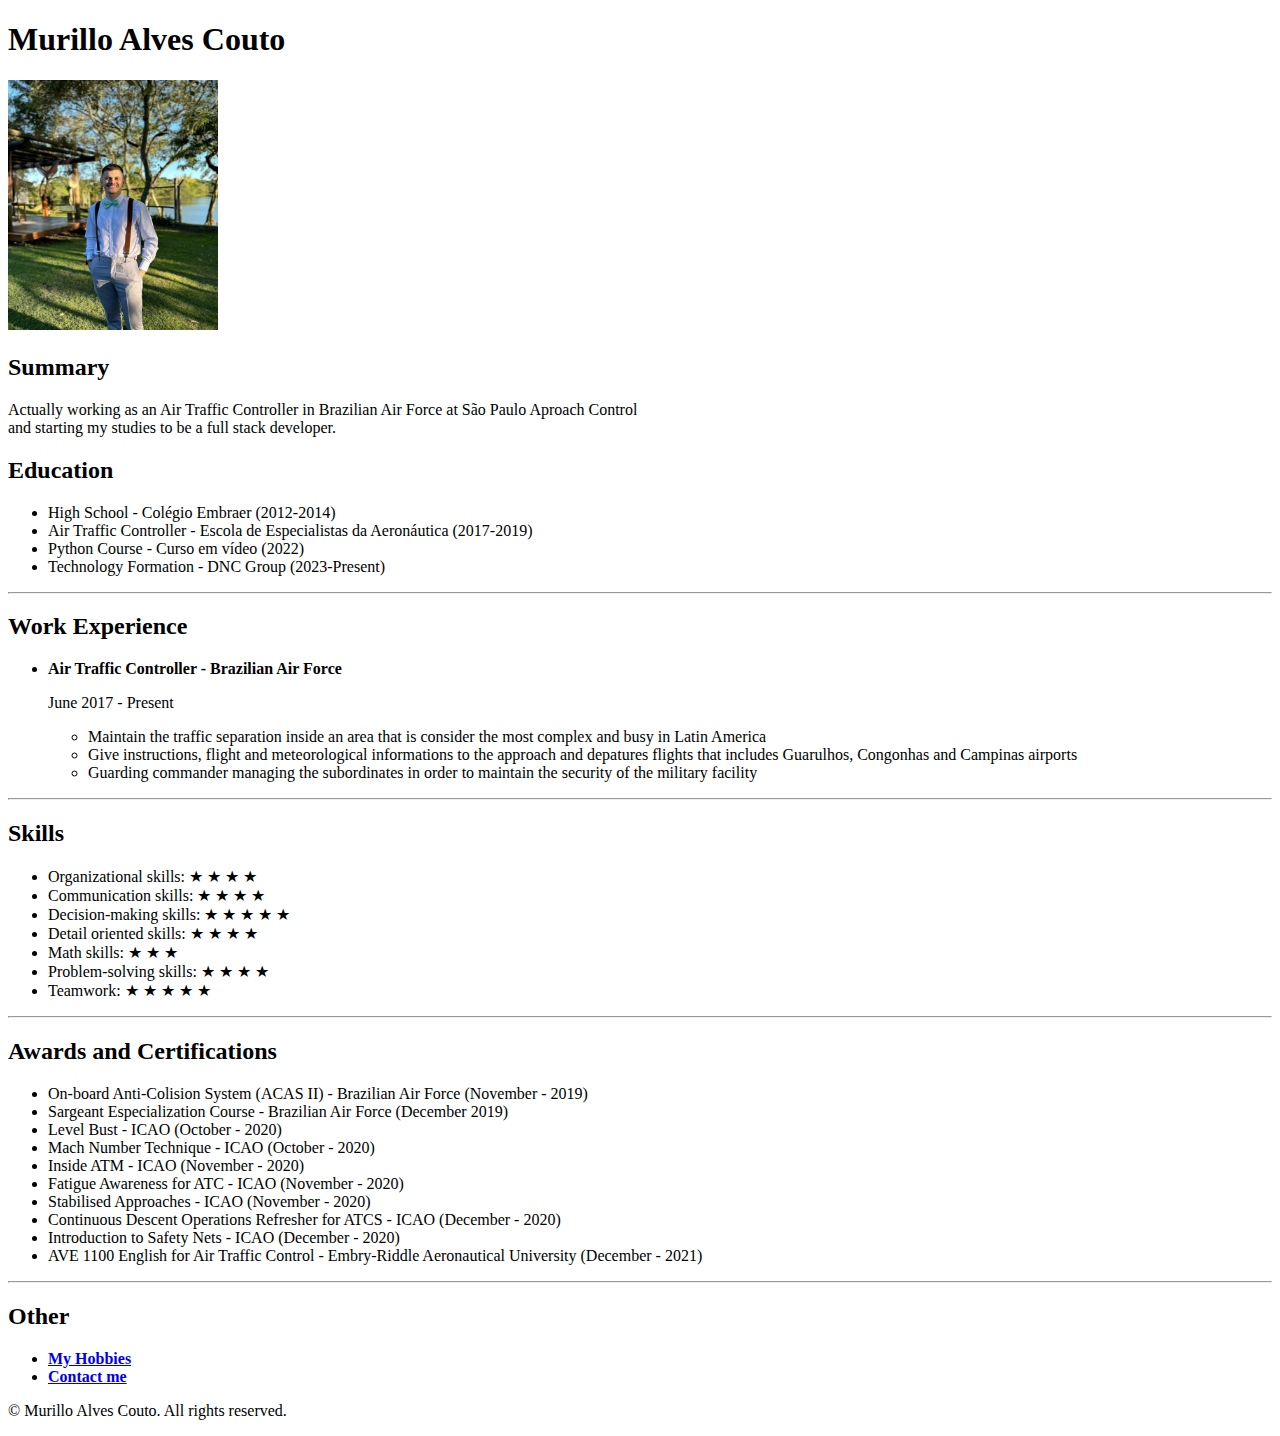
==== index.html @ 21d3246e "Add files via upload" ====
<!DOCTYPE html>
<html lang="en">
<head>
    <meta charset="UTF-8">
    <meta name="viewport" content="width=device-width, initial-scale=1.0">
    <title>Meu resumo</title>
</head>
<body>
    <h1><strong>Murillo Alves Couto</strong></h1>
    <img src="./WhatsApp-Image-2023-04-28-at-13.08.05.png" width="210" height="250" alt="Murillo's photo" />        
    <h2>Summary</h2>
        <p>
        Actually working as an Air Traffic Controller in Brazilian Air Force at São Paulo Aproach Control<br />
        and starting my studies to be a full stack developer.
        </p>
    <h2>Education</h2>
        <p>
            <ul>
                <li>High School - Colégio Embraer (2012-2014)</li>
                <li>Air Traffic Controller - Escola de Especialistas da Aeronáutica (2017-2019)</li>
                <li>Python Course - Curso em vídeo (2022)</li>
                <li>Technology Formation - DNC Group (2023-Present)</li>
            </ul>
        </p>
        <hr />
    <h2>Work Experience</h2>
        <p>
            <ul>
                <li><strong>Air Traffic Controller - Brazilian Air Force</strong></li>
                <p>June 2017 - Present</p>
                    <ul>
                        <li>Maintain the traffic separation inside an area that is consider the most complex and busy in Latin America</li>
                        <li>Give instructions, flight and meteorological informations to the approach and depatures flights that includes Guarulhos, Congonhas and Campinas airports</li>
                        <li>Guarding commander managing the subordinates in order to maintain the security of the military facility</li>
                    </ul>
            </ul>
        </p>
        <hr />
    <h2>Skills</h2>
    <p>
        <ul>
            <li>Organizational skills: &#9733 &#9733 &#9733 &#9733</h1></li>
            <li>Communication skills: &#9733 &#9733 &#9733 &#9733 </li>
            <li>Decision-making skills: &#9733 &#9733 &#9733 &#9733 &#9733 </li>
            <li>Detail oriented skills: &#9733 &#9733 &#9733 &#9733 </li>
            <li>Math skills: &#9733 &#9733 &#9733</li>
            <li>Problem-solving skills: &#9733 &#9733 &#9733 &#9733 </li>
            <li>Teamwork: &#9733 &#9733 &#9733 &#9733 &#9733 </li>
        </ul>
    </p>
    <hr />
    <h2>Awards and Certifications</h2>
        <ul>
            <li>On-board Anti-Colision System (ACAS II) - Brazilian Air Force (November - 2019)</li>
            <li>Sargeant Especialization Course - Brazilian Air Force (December 2019)</li>
            <li>Level Bust - ICAO (October - 2020)</li>
            <li>Mach Number Technique - ICAO (October - 2020)</li>
            <li>Inside ATM - ICAO (November - 2020)</li>
            <li>Fatigue Awareness for ATC - ICAO (November - 2020)</li>
            <li>Stabilised Approaches - ICAO (November - 2020)</li>
            <li>Continuous Descent Operations Refresher for ATCS - ICAO (December - 2020)</li>
            <li>Introduction to Safety Nets - ICAO (December - 2020)</li>
            <li>AVE 1100 English for Air Traffic Control - Embry-Riddle Aeronautical University (December - 2021)</li>
        </ul>
        <hr />
    <h2>Other</h2>
        <ul>
            <li><a href="./hobbies.html"><strong>My Hobbies</strong></a></li>
            <li><a href="./contact.html"><strong>Contact me</strong></a></li>
        </ul>
    <p>© Murillo Alves Couto. All rights reserved.</p>
</body>
</html>
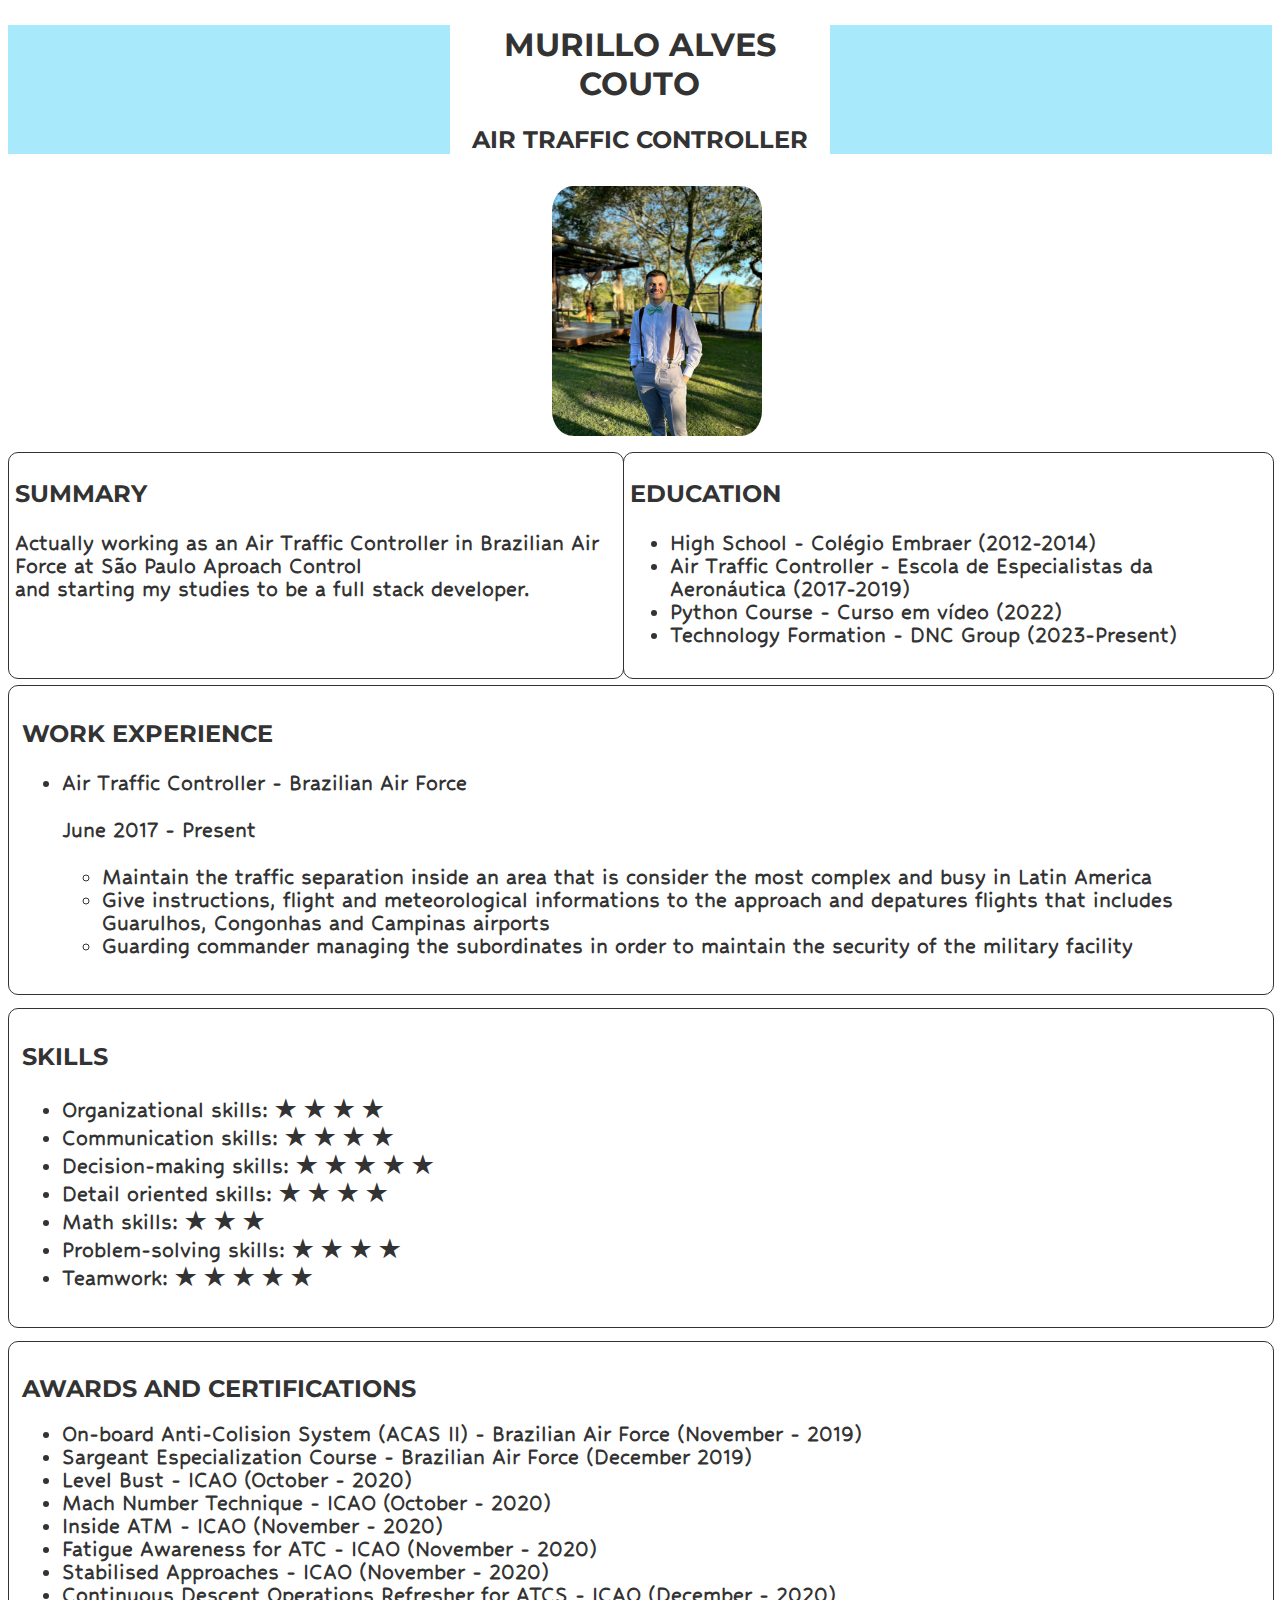
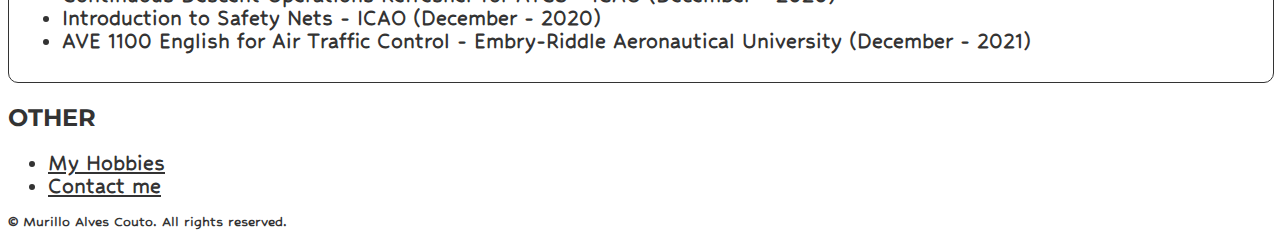
==== commit 41ae72c2: "Adding css" ====
--- a/index.html
+++ b/index.html
@@ -3,71 +3,91 @@
 <head>
     <meta charset="UTF-8">
     <meta name="viewport" content="width=device-width, initial-scale=1.0">
+    <link rel="preconnect" href="https://fonts.googleapis.com">
+    <link rel="preconnect" href="https://fonts.gstatic.com" crossorigin>
+    <link href="https://fonts.googleapis.com/css2?family=Hubballi&display=swap" rel="stylesheet">
+    <link href="https://fonts.googleapis.com/css2?family=Montserrat:wght@400;700&display=swap" rel="stylesheet">
+    <link rel="stylesheet" href="style.css">
     <title>Meu resumo</title>
 </head>
 <body>
-    <h1><strong>Murillo Alves Couto</strong></h1>
-    <img src="./WhatsApp-Image-2023-04-28-at-13.08.05.png" width="210" height="250" alt="Murillo's photo" />        
-    <h2>Summary</h2>
-        <p>
-        Actually working as an Air Traffic Controller in Brazilian Air Force at São Paulo Aproach Control<br />
-        and starting my studies to be a full stack developer.
-        </p>
-    <h2>Education</h2>
+    <div id="divUm">
+        <div id="divUmMenor">
+            <h1 class="t1">Murillo Alves Couto</h1>
+            <h2 class="t1">Air Traffic Controller</h2>
+        </div>
+    </div>
+    <div id="divFoto">
+        <img src="foto.png" width="210" height="250" alt="Murillo's photo" />
+    </div>
+    <div id="divGrid">
+        <div class="divsP">        
+            <h2>Summary</h2>
+                <p>
+                Actually working as an Air Traffic Controller in Brazilian Air Force at São Paulo Aproach Control<br />
+                and starting my studies to be a full stack developer.
+                </p>
+        </div>
+        <div class="divsP">
+            <h2>Education</h2>
+                <p>
+                    <ul>
+                        <li>High School - Colégio Embraer (2012-2014)</li>
+                        <li>Air Traffic Controller - Escola de Especialistas da Aeronáutica (2017-2019)</li>
+                        <li>Python Course - Curso em vídeo (2022)</li>
+                        <li>Technology Formation - DNC Group (2023-Present)</li>
+                    </ul>
+                </p>
+        </div>
+    </div>
+    <div class="divsP">        
+        <h2>Work Experience</h2>
+            <p>
+                <ul>
+                    <li>Air Traffic Controller - Brazilian Air Force</li>
+                    <p>June 2017 - Present</p>
+                        <ul>
+                            <li>Maintain the traffic separation inside an area that is consider the most complex and busy in Latin America</li>
+                            <li>Give instructions, flight and meteorological informations to the approach and depatures flights that includes Guarulhos, Congonhas and Campinas airports</li>
+                            <li>Guarding commander managing the subordinates in order to maintain the security of the military facility</li>
+                        </ul>
+                    </ul>
+            </p>
+    </div>
+    <div class="divsP">
+        <h2>Skills</h2>
         <p>
             <ul>
-                <li>High School - Colégio Embraer (2012-2014)</li>
-                <li>Air Traffic Controller - Escola de Especialistas da Aeronáutica (2017-2019)</li>
-                <li>Python Course - Curso em vídeo (2022)</li>
-                <li>Technology Formation - DNC Group (2023-Present)</li>
+                <li>Organizational skills: &#9733 &#9733 &#9733 &#9733</h1></li>
+                <li>Communication skills: &#9733 &#9733 &#9733 &#9733 </li>
+                <li>Decision-making skills: &#9733 &#9733 &#9733 &#9733 &#9733 </li>
+                <li>Detail oriented skills: &#9733 &#9733 &#9733 &#9733 </li>
+                <li>Math skills: &#9733 &#9733 &#9733</li>
+                <li>Problem-solving skills: &#9733 &#9733 &#9733 &#9733 </li>
+                <li>Teamwork: &#9733 &#9733 &#9733 &#9733 &#9733 </li>
             </ul>
         </p>
-        <hr />
-    <h2>Work Experience</h2>
-        <p>
+    </div>
+    <div class="divsP">
+        <h2>Awards and Certifications</h2>
             <ul>
-                <li><strong>Air Traffic Controller - Brazilian Air Force</strong></li>
-                <p>June 2017 - Present</p>
-                    <ul>
-                        <li>Maintain the traffic separation inside an area that is consider the most complex and busy in Latin America</li>
-                        <li>Give instructions, flight and meteorological informations to the approach and depatures flights that includes Guarulhos, Congonhas and Campinas airports</li>
-                        <li>Guarding commander managing the subordinates in order to maintain the security of the military facility</li>
-                    </ul>
+                <li>On-board Anti-Colision System (ACAS II) - Brazilian Air Force (November - 2019)</li>
+                <li>Sargeant Especialization Course - Brazilian Air Force (December 2019)</li>
+                <li>Level Bust - ICAO (October - 2020)</li>
+                <li>Mach Number Technique - ICAO (October - 2020)</li>
+                <li>Inside ATM - ICAO (November - 2020)</li>
+                <li>Fatigue Awareness for ATC - ICAO (November - 2020)</li>
+                <li>Stabilised Approaches - ICAO (November - 2020)</li>
+                <li>Continuous Descent Operations Refresher for ATCS - ICAO (December - 2020)</li>
+                <li>Introduction to Safety Nets - ICAO (December - 2020)</li>
+                <li>AVE 1100 English for Air Traffic Control - Embry-Riddle Aeronautical University (December - 2021)</li>
             </ul>
-        </p>
-        <hr />
-    <h2>Skills</h2>
-    <p>
-        <ul>
-            <li>Organizational skills: &#9733 &#9733 &#9733 &#9733</h1></li>
-            <li>Communication skills: &#9733 &#9733 &#9733 &#9733 </li>
-            <li>Decision-making skills: &#9733 &#9733 &#9733 &#9733 &#9733 </li>
-            <li>Detail oriented skills: &#9733 &#9733 &#9733 &#9733 </li>
-            <li>Math skills: &#9733 &#9733 &#9733</li>
-            <li>Problem-solving skills: &#9733 &#9733 &#9733 &#9733 </li>
-            <li>Teamwork: &#9733 &#9733 &#9733 &#9733 &#9733 </li>
-        </ul>
-    </p>
-    <hr />
-    <h2>Awards and Certifications</h2>
-        <ul>
-            <li>On-board Anti-Colision System (ACAS II) - Brazilian Air Force (November - 2019)</li>
-            <li>Sargeant Especialization Course - Brazilian Air Force (December 2019)</li>
-            <li>Level Bust - ICAO (October - 2020)</li>
-            <li>Mach Number Technique - ICAO (October - 2020)</li>
-            <li>Inside ATM - ICAO (November - 2020)</li>
-            <li>Fatigue Awareness for ATC - ICAO (November - 2020)</li>
-            <li>Stabilised Approaches - ICAO (November - 2020)</li>
-            <li>Continuous Descent Operations Refresher for ATCS - ICAO (December - 2020)</li>
-            <li>Introduction to Safety Nets - ICAO (December - 2020)</li>
-            <li>AVE 1100 English for Air Traffic Control - Embry-Riddle Aeronautical University (December - 2021)</li>
-        </ul>
-        <hr />
-    <h2>Other</h2>
-        <ul>
-            <li><a href="./hobbies.html"><strong>My Hobbies</strong></a></li>
-            <li><a href="./contact.html"><strong>Contact me</strong></a></li>
-        </ul>
-    <p>© Murillo Alves Couto. All rights reserved.</p>
+    </div>
+        <h2>Other</h2>
+            <ul>
+                <li><a href="./hobbies.html" target="_blank"><strong>My Hobbies</strong></a></li>
+                <li><a href="./contact.html" target="_blank"><strong>Contact me</strong></a></li>
+            </ul>
+        <footer>© Murillo Alves Couto. All rights reserved.</footer>
 </body>
 </html>--- a/style.css
+++ b/style.css
@@ -0,0 +1,60 @@
+* {
+    font-family:'Hubballi', cursive;
+    color: #333;
+    font-size: 100%;
+    font-weight: bold;
+}
+
+h1 {
+    font-family: 'Montserrat', sans-serif;
+    font-size:xx-large;
+    text-transform: uppercase;
+}
+
+h2 {
+    font-family: 'Montserrat', sans-serif;
+    font-size: x-large;
+    text-transform: uppercase;
+}
+
+p {
+    font-size:x-large;
+}
+
+li {
+    font-size:x-large;
+}
+
+#divUmMenor {
+    background-color: white;
+    width: 30%;
+    margin-left: 35%;
+}
+
+#divGrid {
+    display: grid;
+    grid-auto-flow: column;
+    columns: auto;
+}
+
+#divUm {
+    margin-top: 2%;
+    text-align: center;
+    width: 100%;
+    background-color: rgba(114, 220, 250, 0.621);
+}
+
+img {
+    margin-top: 1%;
+    margin-bottom: 1%;
+    margin-left: 43%;
+    border-radius: 10%;
+}
+
+.divsP {
+    width: 98%;
+    padding: 1%;
+    border: 1px solid #333;
+    border-radius: 10px;
+    margin-bottom: 1%;
+}
